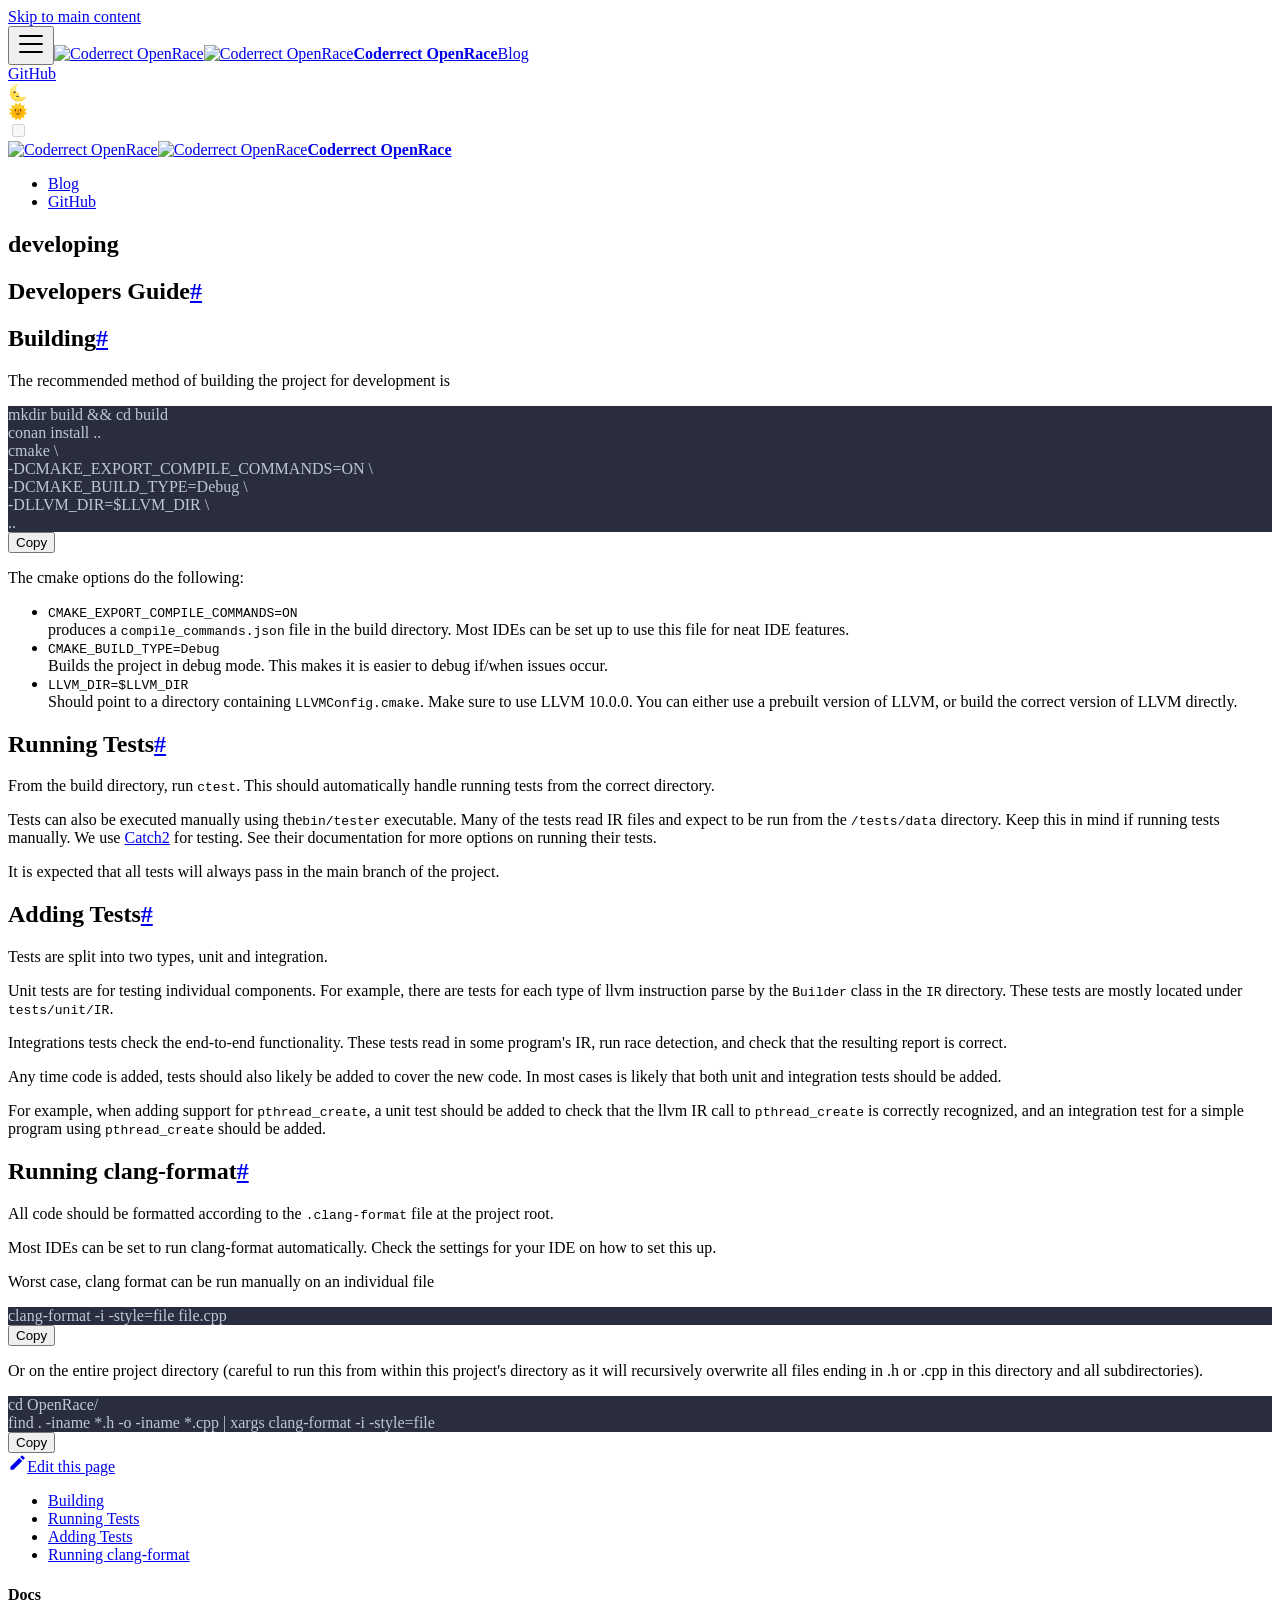
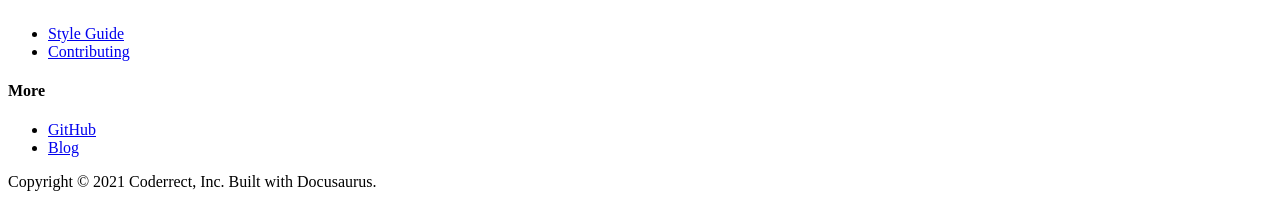
==== developing/index.html @ b1cf4d8c "Deploy website - based on 43667c25d2432d229e51736da0dca47c6d35e0d5" ====
<!doctype html>
<html lang="en" dir="ltr">
<head>
<meta charset="UTF-8">
<meta name="viewport" content="width=device-width,initial-scale=1">
<meta name="generator" content="Docusaurus v2.0.0-alpha.71">
<link rel="alternate" type="application/rss+xml" href="/OpenRace/blog/rss.xml" title="Coderrect OpenRace Blog RSS Feed">
<link rel="alternate" type="application/atom+xml" href="/OpenRace/blog/atom.xml" title="Coderrect OpenRace Blog Atom Feed"><title data-react-helmet="true">developing | Coderrect OpenRace</title><meta data-react-helmet="true" property="og:url" content="https://coderrect-inc.github.io/OpenRace/developing"><meta data-react-helmet="true" name="docusaurus_locale" content="en"><meta data-react-helmet="true" name="docusaurus_version" content="current"><meta data-react-helmet="true" name="docusaurus_tag" content="docs-default-current"><meta data-react-helmet="true" property="og:title" content="developing | Coderrect OpenRace"><meta data-react-helmet="true" name="description" content="Developers Guide"><meta data-react-helmet="true" property="og:description" content="Developers Guide"><link data-react-helmet="true" rel="shortcut icon" href="/OpenRace/img/coderrect-logo.png"><link data-react-helmet="true" rel="canonical" href="https://coderrect-inc.github.io/OpenRace/developing"><link data-react-helmet="true" rel="alternate" href="https://coderrect-inc.github.io/OpenRace/developing" hreflang="en"><link data-react-helmet="true" rel="alternate" href="https://coderrect-inc.github.io/OpenRace/developing" hreflang="x-default"><link rel="stylesheet" href="/OpenRace/assets/css/styles.e53b1722.css">
<link rel="preload" href="/OpenRace/assets/js/styles.58ffb62a.js" as="script">
<link rel="preload" href="/OpenRace/assets/js/runtime~main.8cfb34ad.js" as="script">
<link rel="preload" href="/OpenRace/assets/js/main.de8a2c08.js" as="script">
<link rel="preload" href="/OpenRace/assets/js/common.872245a7.js" as="script">
<link rel="preload" href="/OpenRace/assets/js/2.d62079f6.js" as="script">
<link rel="preload" href="/OpenRace/assets/js/14.83e80727.js" as="script">
<link rel="preload" href="/OpenRace/assets/js/15.d0df999b.js" as="script">
<link rel="preload" href="/OpenRace/assets/js/935f2afb.6b386563.js" as="script">
<link rel="preload" href="/OpenRace/assets/js/17896441.b491b851.js" as="script">
<link rel="preload" href="/OpenRace/assets/js/68d50eef.ade54fc3.js" as="script">
</head>
<body>
<script>!function(){function t(t){document.documentElement.setAttribute("data-theme",t)}var e=function(){var t=null;try{t=localStorage.getItem("theme")}catch(t){}return t}();t(null!==e?e:"light")}()</script><div id="__docusaurus">
<div><a href="#main" class="skipToContent_1oUP">Skip to main content</a></div><nav class="navbar navbar--fixed-top"><div class="navbar__inner"><div class="navbar__items"><button aria-label="Navigation bar toggle" class="navbar__toggle" type="button" tabindex="0"><svg aria-label="Menu" width="30" height="30" viewBox="0 0 30 30" role="img" focusable="false"><title>Menu</title><path stroke="currentColor" stroke-linecap="round" stroke-miterlimit="10" stroke-width="2" d="M4 7h22M4 15h22M4 23h22"></path></svg></button><a class="navbar__brand" href="/OpenRace/"><img src="/OpenRace/img/coderrect-logo.png" alt="Coderrect OpenRace" class="themedImage_1VuW themedImage--light_3UqQ navbar__logo"><img src="/OpenRace/img/coderrect-logo.png" alt="Coderrect OpenRace" class="themedImage_1VuW themedImage--dark_hz6m navbar__logo"><strong class="navbar__title">Coderrect OpenRace</strong></a><a href="https://coderrect.com/blog/" target="_blank" rel="noopener noreferrer" class="navbar__item navbar__link">Blog</a></div><div class="navbar__items navbar__items--right"><a href="https://github.com/coderrect-inc/OpenRace" target="_blank" rel="noopener noreferrer" class="navbar__item navbar__link">GitHub</a><div class="react-toggle react-toggle--disabled displayOnlyInLargeViewport_GrZ2"><div class="react-toggle-track"><div class="react-toggle-track-check"><span class="toggle_71bT">🌜</span></div><div class="react-toggle-track-x"><span class="toggle_71bT">🌞</span></div></div><div class="react-toggle-thumb"></div><input type="checkbox" disabled="" aria-label="Dark mode toggle" class="react-toggle-screenreader-only"></div></div></div><div role="presentation" class="navbar-sidebar__backdrop"></div><div class="navbar-sidebar"><div class="navbar-sidebar__brand"><a class="navbar__brand" href="/OpenRace/"><img src="/OpenRace/img/coderrect-logo.png" alt="Coderrect OpenRace" class="themedImage_1VuW themedImage--light_3UqQ navbar__logo"><img src="/OpenRace/img/coderrect-logo.png" alt="Coderrect OpenRace" class="themedImage_1VuW themedImage--dark_hz6m navbar__logo"><strong class="navbar__title">Coderrect OpenRace</strong></a></div><div class="navbar-sidebar__items"><div class="menu"><ul class="menu__list"><li class="menu__list-item"><a href="https://coderrect.com/blog/" target="_blank" rel="noopener noreferrer" class="menu__link">Blog</a></li><li class="menu__list-item"><a href="https://github.com/coderrect-inc/OpenRace" target="_blank" rel="noopener noreferrer" class="menu__link">GitHub</a></li></ul></div></div></div></nav><div class="main-wrapper main-docs-wrapper"><div class="docPage_31aa"><main class="docMainContainer_3ufF"><div class="container padding-vert--lg docItemWrapper_3FMP"><div class="row"><div class="col docItemCol_3FnS"><div class="docItemContainer_33ec"><article><header><h1 class="docTitle_3a4h">developing</h1></header><div class="markdown"><h1><a aria-hidden="true" tabindex="-1" class="anchor enhancedAnchor_2LWZ" id="developers-guide"></a>Developers Guide<a class="hash-link" href="#developers-guide" title="Direct link to heading">#</a></h1><h2><a aria-hidden="true" tabindex="-1" class="anchor enhancedAnchor_2LWZ" id="building"></a>Building<a class="hash-link" href="#building" title="Direct link to heading">#</a></h2><p>The recommended method of building the project for development is</p><div class="codeBlockContainer_K1bP"><div class="codeBlockContent_hGly"><div tabindex="0" class="prism-code language-undefined codeBlock_23N8 thin-scrollbar"><div class="codeBlockLines_39YC" style="color:#bfc7d5;background-color:#292d3e"><div class="token-line" style="color:#bfc7d5"><span class="token plain">mkdir build &amp;&amp; cd build</span></div><div class="token-line" style="color:#bfc7d5"><span class="token plain">conan install ..</span></div><div class="token-line" style="color:#bfc7d5"><span class="token plain">cmake \</span></div><div class="token-line" style="color:#bfc7d5"><span class="token plain">    -DCMAKE_EXPORT_COMPILE_COMMANDS=ON \</span></div><div class="token-line" style="color:#bfc7d5"><span class="token plain">    -DCMAKE_BUILD_TYPE=Debug \</span></div><div class="token-line" style="color:#bfc7d5"><span class="token plain">    -DLLVM_DIR=$LLVM_DIR \</span></div><div class="token-line" style="color:#bfc7d5"><span class="token plain">    ..</span></div></div></div><button type="button" aria-label="Copy code to clipboard" class="copyButton_Ue-o">Copy</button></div></div><p>The cmake options do the following:</p><ul><li><code>CMAKE_EXPORT_COMPILE_COMMANDS=ON</code><br>produces a <code>compile_commands.json</code> file in the build directory. Most IDEs can be set up to use this file for neat IDE features.</li><li><code>CMAKE_BUILD_TYPE=Debug</code><br>Builds the project in debug mode. This makes it is easier to debug if/when issues occur.</li><li><code>LLVM_DIR=$LLVM_DIR</code><br>Should point to a directory containing <code>LLVMConfig.cmake</code>. Make sure to use LLVM 10.0.0. You can either use a prebuilt version of LLVM, or build the correct version of LLVM directly.</li></ul><h2><a aria-hidden="true" tabindex="-1" class="anchor enhancedAnchor_2LWZ" id="running-tests"></a>Running Tests<a class="hash-link" href="#running-tests" title="Direct link to heading">#</a></h2><p>From the build directory, run <code>ctest</code>. This should automatically handle running tests from the correct directory. </p><p>Tests can also be executed manually using the<code>bin/tester</code> executable. Many of the tests read IR files and expect to be run from the <code>/tests/data</code> directory. Keep this in mind if running tests manually. We use <a href="https://github.com/catchorg/Catch2" target="_blank" rel="noopener noreferrer">Catch2</a> for testing. See their documentation for more options on running their tests.</p><p>It is expected that all tests will always pass in the main branch of the project.</p><h2><a aria-hidden="true" tabindex="-1" class="anchor enhancedAnchor_2LWZ" id="adding-tests"></a>Adding Tests<a class="hash-link" href="#adding-tests" title="Direct link to heading">#</a></h2><p>Tests are split into two types, unit and integration.</p><p>Unit tests are for testing individual components. For example, there are tests for each type of llvm instruction parse by the <code>Builder</code> class in the <code>IR</code> directory. These tests are mostly located under <code>tests/unit/IR</code>.</p><p>Integrations tests check the end-to-end functionality. These tests read in some program&#x27;s IR, run race detection, and check that the resulting report is correct.</p><p>Any time code is added, tests should also likely be added to cover the new code. In most cases is likely that both unit and integration tests should be added.</p><p>For example, when adding support for <code>pthread_create</code>, a unit test should be added to check that the llvm IR call to <code>pthread_create</code> is correctly recognized, and an integration test for a simple program using <code>pthread_create</code> should be added.</p><h2><a aria-hidden="true" tabindex="-1" class="anchor enhancedAnchor_2LWZ" id="running-clang-format"></a>Running clang-format<a class="hash-link" href="#running-clang-format" title="Direct link to heading">#</a></h2><p>All code should be formatted according to the <code>.clang-format</code> file at the project root.</p><p>Most IDEs can be set to run clang-format automatically. Check the settings for your IDE on how to set this up.</p><p>Worst case, clang format can be run manually on an individual file</p><div class="codeBlockContainer_K1bP"><div class="codeBlockContent_hGly"><div tabindex="0" class="prism-code language-undefined codeBlock_23N8 thin-scrollbar"><div class="codeBlockLines_39YC" style="color:#bfc7d5;background-color:#292d3e"><div class="token-line" style="color:#bfc7d5"><span class="token plain">clang-format -i -style=file file.cpp</span></div></div></div><button type="button" aria-label="Copy code to clipboard" class="copyButton_Ue-o">Copy</button></div></div><p>Or on the entire project directory (careful to run this from within this project&#x27;s directory as it will recursively overwrite all files ending in .h or .cpp in this directory and all subdirectories).</p><div class="codeBlockContainer_K1bP"><div class="codeBlockContent_hGly"><div tabindex="0" class="prism-code language-undefined codeBlock_23N8 thin-scrollbar"><div class="codeBlockLines_39YC" style="color:#bfc7d5;background-color:#292d3e"><div class="token-line" style="color:#bfc7d5"><span class="token plain">cd OpenRace/</span></div><div class="token-line" style="color:#bfc7d5"><span class="token plain">find . -iname *.h -o -iname *.cpp | xargs clang-format -i -style=file</span></div></div></div><button type="button" aria-label="Copy code to clipboard" class="copyButton_Ue-o">Copy</button></div></div></div></article><div class="margin-vert--xl"><div class="row"><div class="col"><a href="https://github.com/coderrect-inc/OpenRace/tree/develop/website/docs/docs/developing.md" target="_blank" rel="noreferrer noopener"><svg fill="currentColor" height="1.2em" width="1.2em" preserveAspectRatio="xMidYMid meet" role="img" viewBox="0 0 40 40" class="iconEdit_2_ui" aria-label="Edit page"><g><path d="m34.5 11.7l-3 3.1-6.3-6.3 3.1-3q0.5-0.5 1.2-0.5t1.1 0.5l3.9 3.9q0.5 0.4 0.5 1.1t-0.5 1.2z m-29.5 17.1l18.4-18.5 6.3 6.3-18.4 18.4h-6.3v-6.2z"></path></g></svg>Edit this page</a></div></div></div><div class="margin-vert--lg"><nav class="pagination-nav" aria-label="Docs pages navigation"><div class="pagination-nav__item"></div><div class="pagination-nav__item pagination-nav__item--next"></div></nav></div></div></div><div class="col col--3"><div class="tableOfContents_35-E thin-scrollbar"><ul class="table-of-contents table-of-contents__left-border"><li><a href="#building" class="table-of-contents__link">Building</a></li><li><a href="#running-tests" class="table-of-contents__link">Running Tests</a></li><li><a href="#adding-tests" class="table-of-contents__link">Adding Tests</a></li><li><a href="#running-clang-format" class="table-of-contents__link">Running clang-format</a></li></ul></div></div></div></div></main></div></div><footer class="footer footer--dark"><div class="container"><div class="row footer__links"><div class="col footer__col"><h4 class="footer__title">Docs</h4><ul class="footer__items"><li class="footer__item"><a class="footer__link-item" href="/OpenRace/">Style Guide</a></li><li class="footer__item"><a class="footer__link-item" href="/OpenRace/doc-contributing">Contributing</a></li></ul></div><div class="col footer__col"><h4 class="footer__title">More</h4><ul class="footer__items"><li class="footer__item"><a href="https://github.com/coderrect-inc/OpenRace" target="_blank" rel="noopener noreferrer" class="footer__link-item">GitHub</a></li><li class="footer__item"><a href="https://coderrect.com/blog/" target="_blank" rel="noopener noreferrer" class="footer__link-item">Blog</a></li></ul></div></div><div class="footer__bottom text--center"><div class="footer__copyright">Copyright © 2021 Coderrect, Inc. Built with Docusaurus.</div></div></div></footer></div>
<script src="/OpenRace/assets/js/styles.58ffb62a.js"></script>
<script src="/OpenRace/assets/js/runtime~main.8cfb34ad.js"></script>
<script src="/OpenRace/assets/js/main.de8a2c08.js"></script>
<script src="/OpenRace/assets/js/common.872245a7.js"></script>
<script src="/OpenRace/assets/js/2.d62079f6.js"></script>
<script src="/OpenRace/assets/js/14.83e80727.js"></script>
<script src="/OpenRace/assets/js/15.d0df999b.js"></script>
<script src="/OpenRace/assets/js/935f2afb.6b386563.js"></script>
<script src="/OpenRace/assets/js/17896441.b491b851.js"></script>
<script src="/OpenRace/assets/js/68d50eef.ade54fc3.js"></script>
</body>
</html>
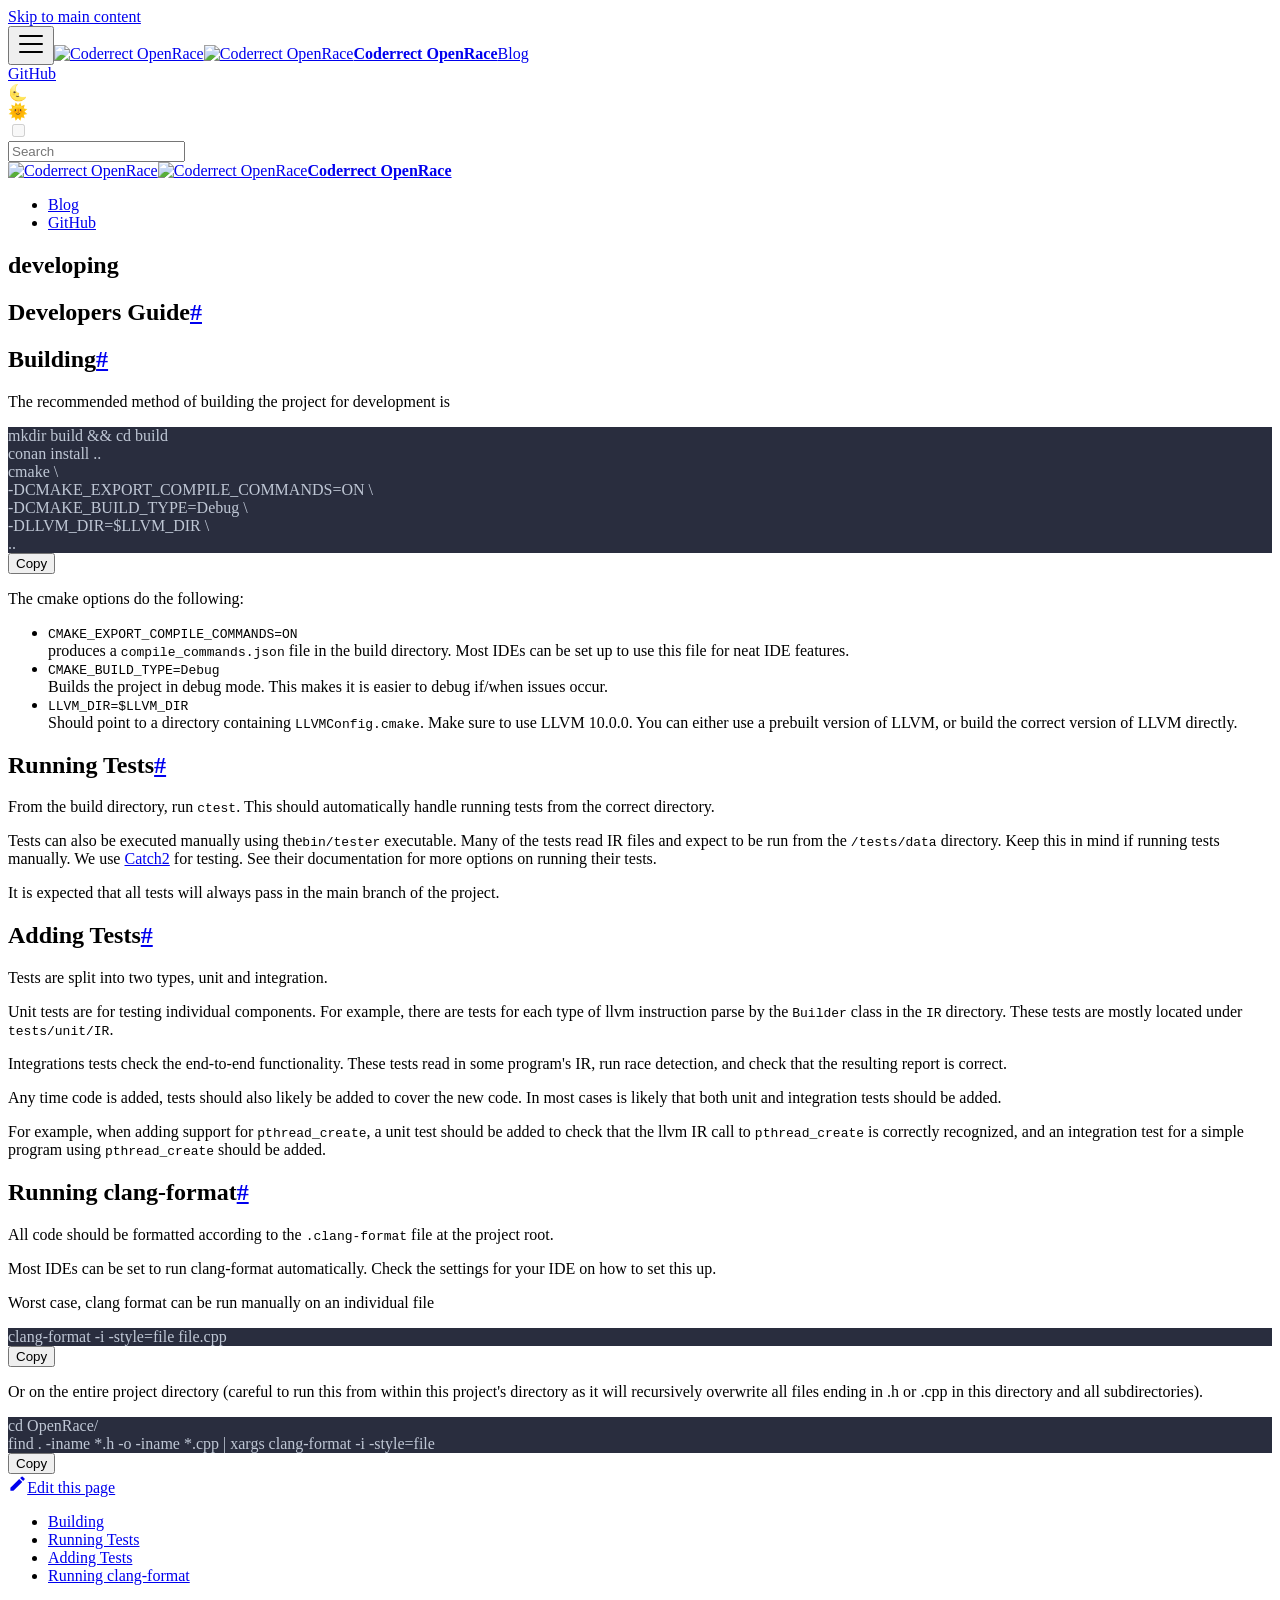
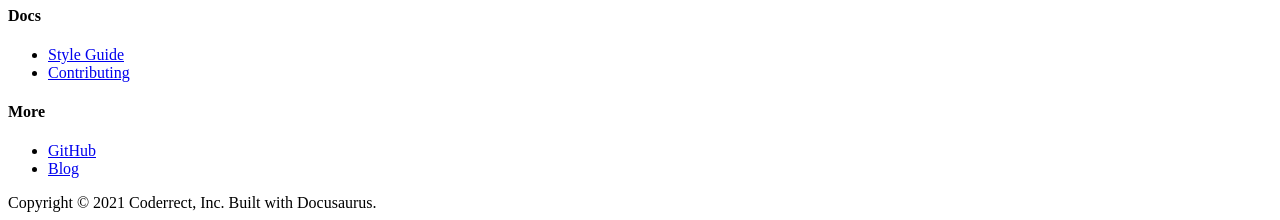
==== commit eac2b4e0: "Deploy website - based on 7acc5f9fb9c1f29bf1c16233f3ec6d67adc3a874" ====
--- a/developing/index.html
+++ b/developing/index.html
@@ -5,30 +5,36 @@
 <meta name="viewport" content="width=device-width,initial-scale=1">
 <meta name="generator" content="Docusaurus v2.0.0-alpha.71">
 <link rel="alternate" type="application/rss+xml" href="/OpenRace/blog/rss.xml" title="Coderrect OpenRace Blog RSS Feed">
-<link rel="alternate" type="application/atom+xml" href="/OpenRace/blog/atom.xml" title="Coderrect OpenRace Blog Atom Feed"><title data-react-helmet="true">developing | Coderrect OpenRace</title><meta data-react-helmet="true" property="og:url" content="https://coderrect-inc.github.io/OpenRace/developing"><meta data-react-helmet="true" name="docusaurus_locale" content="en"><meta data-react-helmet="true" name="docusaurus_version" content="current"><meta data-react-helmet="true" name="docusaurus_tag" content="docs-default-current"><meta data-react-helmet="true" property="og:title" content="developing | Coderrect OpenRace"><meta data-react-helmet="true" name="description" content="Developers Guide"><meta data-react-helmet="true" property="og:description" content="Developers Guide"><link data-react-helmet="true" rel="shortcut icon" href="/OpenRace/img/coderrect-logo.png"><link data-react-helmet="true" rel="canonical" href="https://coderrect-inc.github.io/OpenRace/developing"><link data-react-helmet="true" rel="alternate" href="https://coderrect-inc.github.io/OpenRace/developing" hreflang="en"><link data-react-helmet="true" rel="alternate" href="https://coderrect-inc.github.io/OpenRace/developing" hreflang="x-default"><link rel="stylesheet" href="/OpenRace/assets/css/styles.e53b1722.css">
-<link rel="preload" href="/OpenRace/assets/js/styles.58ffb62a.js" as="script">
-<link rel="preload" href="/OpenRace/assets/js/runtime~main.8cfb34ad.js" as="script">
-<link rel="preload" href="/OpenRace/assets/js/main.de8a2c08.js" as="script">
-<link rel="preload" href="/OpenRace/assets/js/common.872245a7.js" as="script">
-<link rel="preload" href="/OpenRace/assets/js/2.d62079f6.js" as="script">
-<link rel="preload" href="/OpenRace/assets/js/14.83e80727.js" as="script">
-<link rel="preload" href="/OpenRace/assets/js/15.d0df999b.js" as="script">
-<link rel="preload" href="/OpenRace/assets/js/935f2afb.6b386563.js" as="script">
-<link rel="preload" href="/OpenRace/assets/js/17896441.b491b851.js" as="script">
-<link rel="preload" href="/OpenRace/assets/js/68d50eef.ade54fc3.js" as="script">
+<link rel="alternate" type="application/atom+xml" href="/OpenRace/blog/atom.xml" title="Coderrect OpenRace Blog Atom Feed"><title data-react-helmet="true">developing | Coderrect OpenRace</title><meta data-react-helmet="true" property="og:url" content="https://coderrect-inc.github.io/OpenRace/developing"><meta data-react-helmet="true" name="docusaurus_locale" content="en"><meta data-react-helmet="true" name="docusaurus_version" content="current"><meta data-react-helmet="true" name="docusaurus_tag" content="docs-default-current"><meta data-react-helmet="true" property="og:title" content="developing | Coderrect OpenRace"><meta data-react-helmet="true" name="description" content="Developers Guide"><meta data-react-helmet="true" property="og:description" content="Developers Guide"><link data-react-helmet="true" rel="shortcut icon" href="/OpenRace/img/coderrect-logo.png"><link data-react-helmet="true" rel="canonical" href="https://coderrect-inc.github.io/OpenRace/developing"><link data-react-helmet="true" rel="alternate" href="https://coderrect-inc.github.io/OpenRace/developing" hreflang="en"><link data-react-helmet="true" rel="alternate" href="https://coderrect-inc.github.io/OpenRace/developing" hreflang="x-default"><link rel="stylesheet" href="/OpenRace/assets/css/styles.6cb6c6d3.css">
+<link rel="preload" href="/OpenRace/assets/js/styles.1b08c8f0.js" as="script">
+<link rel="preload" href="/OpenRace/assets/js/runtime~main.ac767a90.js" as="script">
+<link rel="preload" href="/OpenRace/assets/js/main.618ae6fa.js" as="script">
+<link rel="preload" href="/OpenRace/assets/js/common.a7995178.js" as="script">
+<link rel="preload" href="/OpenRace/assets/js/2.636767a3.js" as="script">
+<link rel="preload" href="/OpenRace/assets/js/1a4e3797.1cb42af7.js" as="script">
+<link rel="preload" href="/OpenRace/assets/js/1be78505.25f9dbf7.js" as="script">
+<link rel="preload" href="/OpenRace/assets/js/1f391b9e.6af80a01.js" as="script">
+<link rel="preload" href="/OpenRace/assets/js/20.d8105f34.js" as="script">
+<link rel="preload" href="/OpenRace/assets/js/19.7b233feb.js" as="script">
+<link rel="preload" href="/OpenRace/assets/js/935f2afb.26969306.js" as="script">
+<link rel="preload" href="/OpenRace/assets/js/17896441.6fd3b43e.js" as="script">
+<link rel="preload" href="/OpenRace/assets/js/68d50eef.69dfd344.js" as="script">
 </head>
 <body>
 <script>!function(){function t(t){document.documentElement.setAttribute("data-theme",t)}var e=function(){var t=null;try{t=localStorage.getItem("theme")}catch(t){}return t}();t(null!==e?e:"light")}()</script><div id="__docusaurus">
-<div><a href="#main" class="skipToContent_1oUP">Skip to main content</a></div><nav class="navbar navbar--fixed-top"><div class="navbar__inner"><div class="navbar__items"><button aria-label="Navigation bar toggle" class="navbar__toggle" type="button" tabindex="0"><svg aria-label="Menu" width="30" height="30" viewBox="0 0 30 30" role="img" focusable="false"><title>Menu</title><path stroke="currentColor" stroke-linecap="round" stroke-miterlimit="10" stroke-width="2" d="M4 7h22M4 15h22M4 23h22"></path></svg></button><a class="navbar__brand" href="/OpenRace/"><img src="/OpenRace/img/coderrect-logo.png" alt="Coderrect OpenRace" class="themedImage_1VuW themedImage--light_3UqQ navbar__logo"><img src="/OpenRace/img/coderrect-logo.png" alt="Coderrect OpenRace" class="themedImage_1VuW themedImage--dark_hz6m navbar__logo"><strong class="navbar__title">Coderrect OpenRace</strong></a><a href="https://coderrect.com/blog/" target="_blank" rel="noopener noreferrer" class="navbar__item navbar__link">Blog</a></div><div class="navbar__items navbar__items--right"><a href="https://github.com/coderrect-inc/OpenRace" target="_blank" rel="noopener noreferrer" class="navbar__item navbar__link">GitHub</a><div class="react-toggle react-toggle--disabled displayOnlyInLargeViewport_GrZ2"><div class="react-toggle-track"><div class="react-toggle-track-check"><span class="toggle_71bT">🌜</span></div><div class="react-toggle-track-x"><span class="toggle_71bT">🌞</span></div></div><div class="react-toggle-thumb"></div><input type="checkbox" disabled="" aria-label="Dark mode toggle" class="react-toggle-screenreader-only"></div></div></div><div role="presentation" class="navbar-sidebar__backdrop"></div><div class="navbar-sidebar"><div class="navbar-sidebar__brand"><a class="navbar__brand" href="/OpenRace/"><img src="/OpenRace/img/coderrect-logo.png" alt="Coderrect OpenRace" class="themedImage_1VuW themedImage--light_3UqQ navbar__logo"><img src="/OpenRace/img/coderrect-logo.png" alt="Coderrect OpenRace" class="themedImage_1VuW themedImage--dark_hz6m navbar__logo"><strong class="navbar__title">Coderrect OpenRace</strong></a></div><div class="navbar-sidebar__items"><div class="menu"><ul class="menu__list"><li class="menu__list-item"><a href="https://coderrect.com/blog/" target="_blank" rel="noopener noreferrer" class="menu__link">Blog</a></li><li class="menu__list-item"><a href="https://github.com/coderrect-inc/OpenRace" target="_blank" rel="noopener noreferrer" class="menu__link">GitHub</a></li></ul></div></div></div></nav><div class="main-wrapper main-docs-wrapper"><div class="docPage_31aa"><main class="docMainContainer_3ufF"><div class="container padding-vert--lg docItemWrapper_3FMP"><div class="row"><div class="col docItemCol_3FnS"><div class="docItemContainer_33ec"><article><header><h1 class="docTitle_3a4h">developing</h1></header><div class="markdown"><h1><a aria-hidden="true" tabindex="-1" class="anchor enhancedAnchor_2LWZ" id="developers-guide"></a>Developers Guide<a class="hash-link" href="#developers-guide" title="Direct link to heading">#</a></h1><h2><a aria-hidden="true" tabindex="-1" class="anchor enhancedAnchor_2LWZ" id="building"></a>Building<a class="hash-link" href="#building" title="Direct link to heading">#</a></h2><p>The recommended method of building the project for development is</p><div class="codeBlockContainer_K1bP"><div class="codeBlockContent_hGly"><div tabindex="0" class="prism-code language-undefined codeBlock_23N8 thin-scrollbar"><div class="codeBlockLines_39YC" style="color:#bfc7d5;background-color:#292d3e"><div class="token-line" style="color:#bfc7d5"><span class="token plain">mkdir build &amp;&amp; cd build</span></div><div class="token-line" style="color:#bfc7d5"><span class="token plain">conan install ..</span></div><div class="token-line" style="color:#bfc7d5"><span class="token plain">cmake \</span></div><div class="token-line" style="color:#bfc7d5"><span class="token plain">    -DCMAKE_EXPORT_COMPILE_COMMANDS=ON \</span></div><div class="token-line" style="color:#bfc7d5"><span class="token plain">    -DCMAKE_BUILD_TYPE=Debug \</span></div><div class="token-line" style="color:#bfc7d5"><span class="token plain">    -DLLVM_DIR=$LLVM_DIR \</span></div><div class="token-line" style="color:#bfc7d5"><span class="token plain">    ..</span></div></div></div><button type="button" aria-label="Copy code to clipboard" class="copyButton_Ue-o">Copy</button></div></div><p>The cmake options do the following:</p><ul><li><code>CMAKE_EXPORT_COMPILE_COMMANDS=ON</code><br>produces a <code>compile_commands.json</code> file in the build directory. Most IDEs can be set up to use this file for neat IDE features.</li><li><code>CMAKE_BUILD_TYPE=Debug</code><br>Builds the project in debug mode. This makes it is easier to debug if/when issues occur.</li><li><code>LLVM_DIR=$LLVM_DIR</code><br>Should point to a directory containing <code>LLVMConfig.cmake</code>. Make sure to use LLVM 10.0.0. You can either use a prebuilt version of LLVM, or build the correct version of LLVM directly.</li></ul><h2><a aria-hidden="true" tabindex="-1" class="anchor enhancedAnchor_2LWZ" id="running-tests"></a>Running Tests<a class="hash-link" href="#running-tests" title="Direct link to heading">#</a></h2><p>From the build directory, run <code>ctest</code>. This should automatically handle running tests from the correct directory. </p><p>Tests can also be executed manually using the<code>bin/tester</code> executable. Many of the tests read IR files and expect to be run from the <code>/tests/data</code> directory. Keep this in mind if running tests manually. We use <a href="https://github.com/catchorg/Catch2" target="_blank" rel="noopener noreferrer">Catch2</a> for testing. See their documentation for more options on running their tests.</p><p>It is expected that all tests will always pass in the main branch of the project.</p><h2><a aria-hidden="true" tabindex="-1" class="anchor enhancedAnchor_2LWZ" id="adding-tests"></a>Adding Tests<a class="hash-link" href="#adding-tests" title="Direct link to heading">#</a></h2><p>Tests are split into two types, unit and integration.</p><p>Unit tests are for testing individual components. For example, there are tests for each type of llvm instruction parse by the <code>Builder</code> class in the <code>IR</code> directory. These tests are mostly located under <code>tests/unit/IR</code>.</p><p>Integrations tests check the end-to-end functionality. These tests read in some program&#x27;s IR, run race detection, and check that the resulting report is correct.</p><p>Any time code is added, tests should also likely be added to cover the new code. In most cases is likely that both unit and integration tests should be added.</p><p>For example, when adding support for <code>pthread_create</code>, a unit test should be added to check that the llvm IR call to <code>pthread_create</code> is correctly recognized, and an integration test for a simple program using <code>pthread_create</code> should be added.</p><h2><a aria-hidden="true" tabindex="-1" class="anchor enhancedAnchor_2LWZ" id="running-clang-format"></a>Running clang-format<a class="hash-link" href="#running-clang-format" title="Direct link to heading">#</a></h2><p>All code should be formatted according to the <code>.clang-format</code> file at the project root.</p><p>Most IDEs can be set to run clang-format automatically. Check the settings for your IDE on how to set this up.</p><p>Worst case, clang format can be run manually on an individual file</p><div class="codeBlockContainer_K1bP"><div class="codeBlockContent_hGly"><div tabindex="0" class="prism-code language-undefined codeBlock_23N8 thin-scrollbar"><div class="codeBlockLines_39YC" style="color:#bfc7d5;background-color:#292d3e"><div class="token-line" style="color:#bfc7d5"><span class="token plain">clang-format -i -style=file file.cpp</span></div></div></div><button type="button" aria-label="Copy code to clipboard" class="copyButton_Ue-o">Copy</button></div></div><p>Or on the entire project directory (careful to run this from within this project&#x27;s directory as it will recursively overwrite all files ending in .h or .cpp in this directory and all subdirectories).</p><div class="codeBlockContainer_K1bP"><div class="codeBlockContent_hGly"><div tabindex="0" class="prism-code language-undefined codeBlock_23N8 thin-scrollbar"><div class="codeBlockLines_39YC" style="color:#bfc7d5;background-color:#292d3e"><div class="token-line" style="color:#bfc7d5"><span class="token plain">cd OpenRace/</span></div><div class="token-line" style="color:#bfc7d5"><span class="token plain">find . -iname *.h -o -iname *.cpp | xargs clang-format -i -style=file</span></div></div></div><button type="button" aria-label="Copy code to clipboard" class="copyButton_Ue-o">Copy</button></div></div></div></article><div class="margin-vert--xl"><div class="row"><div class="col"><a href="https://github.com/coderrect-inc/OpenRace/tree/develop/website/docs/docs/developing.md" target="_blank" rel="noreferrer noopener"><svg fill="currentColor" height="1.2em" width="1.2em" preserveAspectRatio="xMidYMid meet" role="img" viewBox="0 0 40 40" class="iconEdit_2_ui" aria-label="Edit page"><g><path d="m34.5 11.7l-3 3.1-6.3-6.3 3.1-3q0.5-0.5 1.2-0.5t1.1 0.5l3.9 3.9q0.5 0.4 0.5 1.1t-0.5 1.2z m-29.5 17.1l18.4-18.5 6.3 6.3-18.4 18.4h-6.3v-6.2z"></path></g></svg>Edit this page</a></div></div></div><div class="margin-vert--lg"><nav class="pagination-nav" aria-label="Docs pages navigation"><div class="pagination-nav__item"></div><div class="pagination-nav__item pagination-nav__item--next"></div></nav></div></div></div><div class="col col--3"><div class="tableOfContents_35-E thin-scrollbar"><ul class="table-of-contents table-of-contents__left-border"><li><a href="#building" class="table-of-contents__link">Building</a></li><li><a href="#running-tests" class="table-of-contents__link">Running Tests</a></li><li><a href="#adding-tests" class="table-of-contents__link">Adding Tests</a></li><li><a href="#running-clang-format" class="table-of-contents__link">Running clang-format</a></li></ul></div></div></div></div></main></div></div><footer class="footer footer--dark"><div class="container"><div class="row footer__links"><div class="col footer__col"><h4 class="footer__title">Docs</h4><ul class="footer__items"><li class="footer__item"><a class="footer__link-item" href="/OpenRace/">Style Guide</a></li><li class="footer__item"><a class="footer__link-item" href="/OpenRace/doc-contributing">Contributing</a></li></ul></div><div class="col footer__col"><h4 class="footer__title">More</h4><ul class="footer__items"><li class="footer__item"><a href="https://github.com/coderrect-inc/OpenRace" target="_blank" rel="noopener noreferrer" class="footer__link-item">GitHub</a></li><li class="footer__item"><a href="https://coderrect.com/blog/" target="_blank" rel="noopener noreferrer" class="footer__link-item">Blog</a></li></ul></div></div><div class="footer__bottom text--center"><div class="footer__copyright">Copyright © 2021 Coderrect, Inc. Built with Docusaurus.</div></div></div></footer></div>
-<script src="/OpenRace/assets/js/styles.58ffb62a.js"></script>
-<script src="/OpenRace/assets/js/runtime~main.8cfb34ad.js"></script>
-<script src="/OpenRace/assets/js/main.de8a2c08.js"></script>
-<script src="/OpenRace/assets/js/common.872245a7.js"></script>
-<script src="/OpenRace/assets/js/2.d62079f6.js"></script>
-<script src="/OpenRace/assets/js/14.83e80727.js"></script>
-<script src="/OpenRace/assets/js/15.d0df999b.js"></script>
-<script src="/OpenRace/assets/js/935f2afb.6b386563.js"></script>
-<script src="/OpenRace/assets/js/17896441.b491b851.js"></script>
-<script src="/OpenRace/assets/js/68d50eef.ade54fc3.js"></script>
+<div><a href="#main" class="skipToContent_1oUP">Skip to main content</a></div><nav class="navbar navbar--fixed-top"><div class="navbar__inner"><div class="navbar__items"><button aria-label="Navigation bar toggle" class="navbar__toggle" type="button" tabindex="0"><svg aria-label="Menu" width="30" height="30" viewBox="0 0 30 30" role="img" focusable="false"><title>Menu</title><path stroke="currentColor" stroke-linecap="round" stroke-miterlimit="10" stroke-width="2" d="M4 7h22M4 15h22M4 23h22"></path></svg></button><a class="navbar__brand" href="/OpenRace/"><img src="/OpenRace/img/coderrect-logo.png" alt="Coderrect OpenRace" class="themedImage_1VuW themedImage--light_3UqQ navbar__logo"><img src="/OpenRace/img/coderrect-logo.png" alt="Coderrect OpenRace" class="themedImage_1VuW themedImage--dark_hz6m navbar__logo"><strong class="navbar__title">Coderrect OpenRace</strong></a><a href="https://coderrect.com/blog/" target="_blank" rel="noopener noreferrer" class="navbar__item navbar__link">Blog</a></div><div class="navbar__items navbar__items--right"><a href="https://github.com/coderrect-inc/OpenRace" target="_blank" rel="noopener noreferrer" class="navbar__item navbar__link">GitHub</a><div class="react-toggle react-toggle--disabled displayOnlyInLargeViewport_GrZ2"><div class="react-toggle-track"><div class="react-toggle-track-check"><span class="toggle_71bT">🌜</span></div><div class="react-toggle-track-x"><span class="toggle_71bT">🌞</span></div></div><div class="react-toggle-thumb"></div><input type="checkbox" disabled="" aria-label="Dark mode toggle" class="react-toggle-screenreader-only"></div><div class="navbar__search searchBarContainer_MM2z"><input placeholder="Search" aria-label="Search" class="navbar__search-input"><div class="loadingRing_s5VG searchBarLoadingRing_2jQk"><div></div><div></div><div></div><div></div></div></div></div></div><div role="presentation" class="navbar-sidebar__backdrop"></div><div class="navbar-sidebar"><div class="navbar-sidebar__brand"><a class="navbar__brand" href="/OpenRace/"><img src="/OpenRace/img/coderrect-logo.png" alt="Coderrect OpenRace" class="themedImage_1VuW themedImage--light_3UqQ navbar__logo"><img src="/OpenRace/img/coderrect-logo.png" alt="Coderrect OpenRace" class="themedImage_1VuW themedImage--dark_hz6m navbar__logo"><strong class="navbar__title">Coderrect OpenRace</strong></a></div><div class="navbar-sidebar__items"><div class="menu"><ul class="menu__list"><li class="menu__list-item"><a href="https://coderrect.com/blog/" target="_blank" rel="noopener noreferrer" class="menu__link">Blog</a></li><li class="menu__list-item"><a href="https://github.com/coderrect-inc/OpenRace" target="_blank" rel="noopener noreferrer" class="menu__link">GitHub</a></li></ul></div></div></div></nav><div class="main-wrapper main-docs-wrapper"><div class="docPage_31aa"><main class="docMainContainer_3ufF"><div class="container padding-vert--lg docItemWrapper_3FMP"><div class="row"><div class="col docItemCol_3FnS"><div class="docItemContainer_33ec"><article><header><h1 class="docTitle_3a4h">developing</h1></header><div class="markdown"><h1><a aria-hidden="true" tabindex="-1" class="anchor enhancedAnchor_2LWZ" id="developers-guide"></a>Developers Guide<a class="hash-link" href="#developers-guide" title="Direct link to heading">#</a></h1><h2><a aria-hidden="true" tabindex="-1" class="anchor enhancedAnchor_2LWZ" id="building"></a>Building<a class="hash-link" href="#building" title="Direct link to heading">#</a></h2><p>The recommended method of building the project for development is</p><div class="codeBlockContainer_K1bP"><div class="codeBlockContent_hGly"><div tabindex="0" class="prism-code language-undefined codeBlock_23N8 thin-scrollbar"><div class="codeBlockLines_39YC" style="color:#bfc7d5;background-color:#292d3e"><div class="token-line" style="color:#bfc7d5"><span class="token plain">mkdir build &amp;&amp; cd build</span></div><div class="token-line" style="color:#bfc7d5"><span class="token plain">conan install ..</span></div><div class="token-line" style="color:#bfc7d5"><span class="token plain">cmake \</span></div><div class="token-line" style="color:#bfc7d5"><span class="token plain">    -DCMAKE_EXPORT_COMPILE_COMMANDS=ON \</span></div><div class="token-line" style="color:#bfc7d5"><span class="token plain">    -DCMAKE_BUILD_TYPE=Debug \</span></div><div class="token-line" style="color:#bfc7d5"><span class="token plain">    -DLLVM_DIR=$LLVM_DIR \</span></div><div class="token-line" style="color:#bfc7d5"><span class="token plain">    ..</span></div></div></div><button type="button" aria-label="Copy code to clipboard" class="copyButton_Ue-o">Copy</button></div></div><p>The cmake options do the following:</p><ul><li><code>CMAKE_EXPORT_COMPILE_COMMANDS=ON</code><br>produces a <code>compile_commands.json</code> file in the build directory. Most IDEs can be set up to use this file for neat IDE features.</li><li><code>CMAKE_BUILD_TYPE=Debug</code><br>Builds the project in debug mode. This makes it is easier to debug if/when issues occur.</li><li><code>LLVM_DIR=$LLVM_DIR</code><br>Should point to a directory containing <code>LLVMConfig.cmake</code>. Make sure to use LLVM 10.0.0. You can either use a prebuilt version of LLVM, or build the correct version of LLVM directly.</li></ul><h2><a aria-hidden="true" tabindex="-1" class="anchor enhancedAnchor_2LWZ" id="running-tests"></a>Running Tests<a class="hash-link" href="#running-tests" title="Direct link to heading">#</a></h2><p>From the build directory, run <code>ctest</code>. This should automatically handle running tests from the correct directory. </p><p>Tests can also be executed manually using the<code>bin/tester</code> executable. Many of the tests read IR files and expect to be run from the <code>/tests/data</code> directory. Keep this in mind if running tests manually. We use <a href="https://github.com/catchorg/Catch2" target="_blank" rel="noopener noreferrer">Catch2</a> for testing. See their documentation for more options on running their tests.</p><p>It is expected that all tests will always pass in the main branch of the project.</p><h2><a aria-hidden="true" tabindex="-1" class="anchor enhancedAnchor_2LWZ" id="adding-tests"></a>Adding Tests<a class="hash-link" href="#adding-tests" title="Direct link to heading">#</a></h2><p>Tests are split into two types, unit and integration.</p><p>Unit tests are for testing individual components. For example, there are tests for each type of llvm instruction parse by the <code>Builder</code> class in the <code>IR</code> directory. These tests are mostly located under <code>tests/unit/IR</code>.</p><p>Integrations tests check the end-to-end functionality. These tests read in some program&#x27;s IR, run race detection, and check that the resulting report is correct.</p><p>Any time code is added, tests should also likely be added to cover the new code. In most cases is likely that both unit and integration tests should be added.</p><p>For example, when adding support for <code>pthread_create</code>, a unit test should be added to check that the llvm IR call to <code>pthread_create</code> is correctly recognized, and an integration test for a simple program using <code>pthread_create</code> should be added.</p><h2><a aria-hidden="true" tabindex="-1" class="anchor enhancedAnchor_2LWZ" id="running-clang-format"></a>Running clang-format<a class="hash-link" href="#running-clang-format" title="Direct link to heading">#</a></h2><p>All code should be formatted according to the <code>.clang-format</code> file at the project root.</p><p>Most IDEs can be set to run clang-format automatically. Check the settings for your IDE on how to set this up.</p><p>Worst case, clang format can be run manually on an individual file</p><div class="codeBlockContainer_K1bP"><div class="codeBlockContent_hGly"><div tabindex="0" class="prism-code language-undefined codeBlock_23N8 thin-scrollbar"><div class="codeBlockLines_39YC" style="color:#bfc7d5;background-color:#292d3e"><div class="token-line" style="color:#bfc7d5"><span class="token plain">clang-format -i -style=file file.cpp</span></div></div></div><button type="button" aria-label="Copy code to clipboard" class="copyButton_Ue-o">Copy</button></div></div><p>Or on the entire project directory (careful to run this from within this project&#x27;s directory as it will recursively overwrite all files ending in .h or .cpp in this directory and all subdirectories).</p><div class="codeBlockContainer_K1bP"><div class="codeBlockContent_hGly"><div tabindex="0" class="prism-code language-undefined codeBlock_23N8 thin-scrollbar"><div class="codeBlockLines_39YC" style="color:#bfc7d5;background-color:#292d3e"><div class="token-line" style="color:#bfc7d5"><span class="token plain">cd OpenRace/</span></div><div class="token-line" style="color:#bfc7d5"><span class="token plain">find . -iname *.h -o -iname *.cpp | xargs clang-format -i -style=file</span></div></div></div><button type="button" aria-label="Copy code to clipboard" class="copyButton_Ue-o">Copy</button></div></div></div></article><div class="margin-vert--xl"><div class="row"><div class="col"><a href="https://github.com/coderrect-inc/OpenRace/tree/develop/website/docs/developing.md" target="_blank" rel="noreferrer noopener"><svg fill="currentColor" height="1.2em" width="1.2em" preserveAspectRatio="xMidYMid meet" role="img" viewBox="0 0 40 40" class="iconEdit_2_ui" aria-label="Edit page"><g><path d="m34.5 11.7l-3 3.1-6.3-6.3 3.1-3q0.5-0.5 1.2-0.5t1.1 0.5l3.9 3.9q0.5 0.4 0.5 1.1t-0.5 1.2z m-29.5 17.1l18.4-18.5 6.3 6.3-18.4 18.4h-6.3v-6.2z"></path></g></svg>Edit this page</a></div></div></div><div class="margin-vert--lg"><nav class="pagination-nav" aria-label="Docs pages navigation"><div class="pagination-nav__item"></div><div class="pagination-nav__item pagination-nav__item--next"></div></nav></div></div></div><div class="col col--3"><div class="tableOfContents_35-E thin-scrollbar"><ul class="table-of-contents table-of-contents__left-border"><li><a href="#building" class="table-of-contents__link">Building</a></li><li><a href="#running-tests" class="table-of-contents__link">Running Tests</a></li><li><a href="#adding-tests" class="table-of-contents__link">Adding Tests</a></li><li><a href="#running-clang-format" class="table-of-contents__link">Running clang-format</a></li></ul></div></div></div></div></main></div></div><footer class="footer footer--dark"><div class="container"><div class="row footer__links"><div class="col footer__col"><h4 class="footer__title">Docs</h4><ul class="footer__items"><li class="footer__item"><a class="footer__link-item" href="/OpenRace/">Style Guide</a></li><li class="footer__item"><a class="footer__link-item" href="/OpenRace/doc-contributing">Contributing</a></li></ul></div><div class="col footer__col"><h4 class="footer__title">More</h4><ul class="footer__items"><li class="footer__item"><a href="https://github.com/coderrect-inc/OpenRace" target="_blank" rel="noopener noreferrer" class="footer__link-item">GitHub</a></li><li class="footer__item"><a href="https://coderrect.com/blog/" target="_blank" rel="noopener noreferrer" class="footer__link-item">Blog</a></li></ul></div></div><div class="footer__bottom text--center"><div class="footer__copyright">Copyright © 2021 Coderrect, Inc. Built with Docusaurus.</div></div></div></footer></div>
+<script src="/OpenRace/assets/js/styles.1b08c8f0.js"></script>
+<script src="/OpenRace/assets/js/runtime~main.ac767a90.js"></script>
+<script src="/OpenRace/assets/js/main.618ae6fa.js"></script>
+<script src="/OpenRace/assets/js/common.a7995178.js"></script>
+<script src="/OpenRace/assets/js/2.636767a3.js"></script>
+<script src="/OpenRace/assets/js/1a4e3797.1cb42af7.js"></script>
+<script src="/OpenRace/assets/js/1be78505.25f9dbf7.js"></script>
+<script src="/OpenRace/assets/js/1f391b9e.6af80a01.js"></script>
+<script src="/OpenRace/assets/js/20.d8105f34.js"></script>
+<script src="/OpenRace/assets/js/19.7b233feb.js"></script>
+<script src="/OpenRace/assets/js/935f2afb.26969306.js"></script>
+<script src="/OpenRace/assets/js/17896441.6fd3b43e.js"></script>
+<script src="/OpenRace/assets/js/68d50eef.69dfd344.js"></script>
 </body>
 </html>
